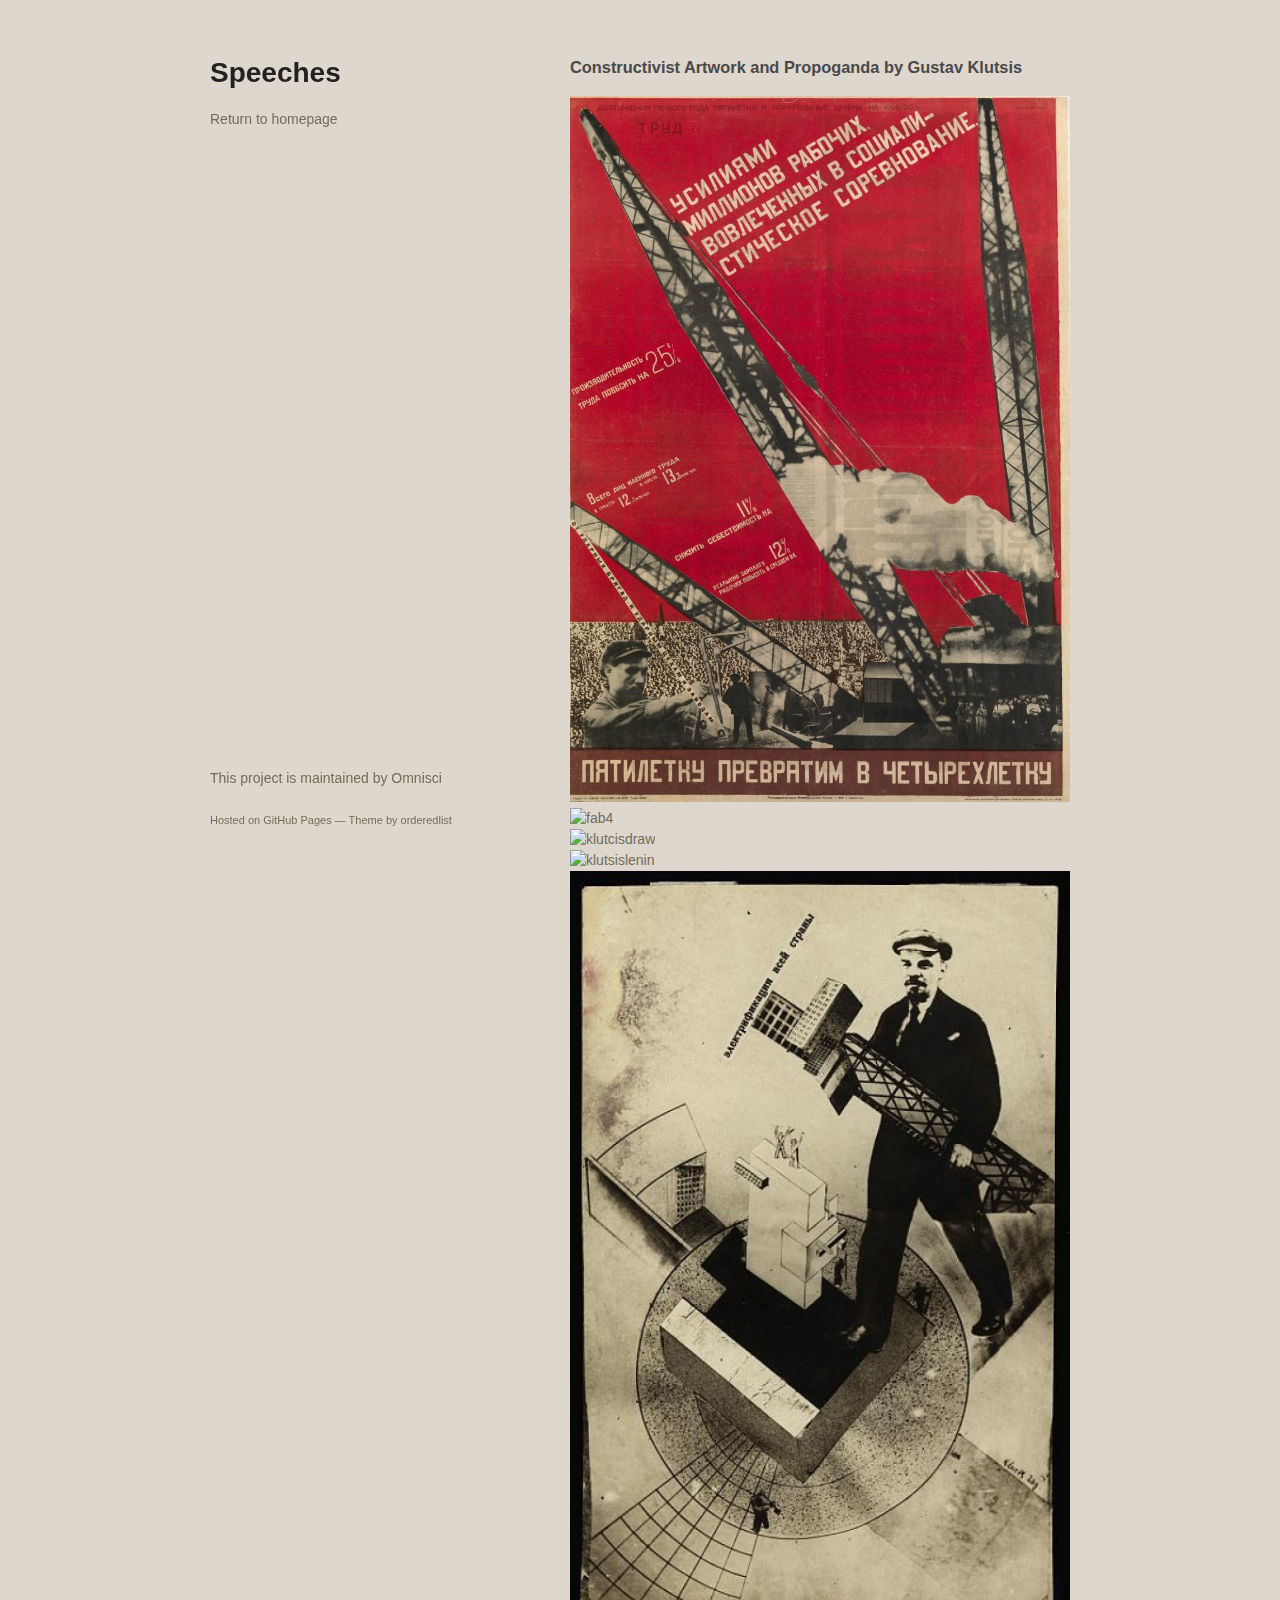
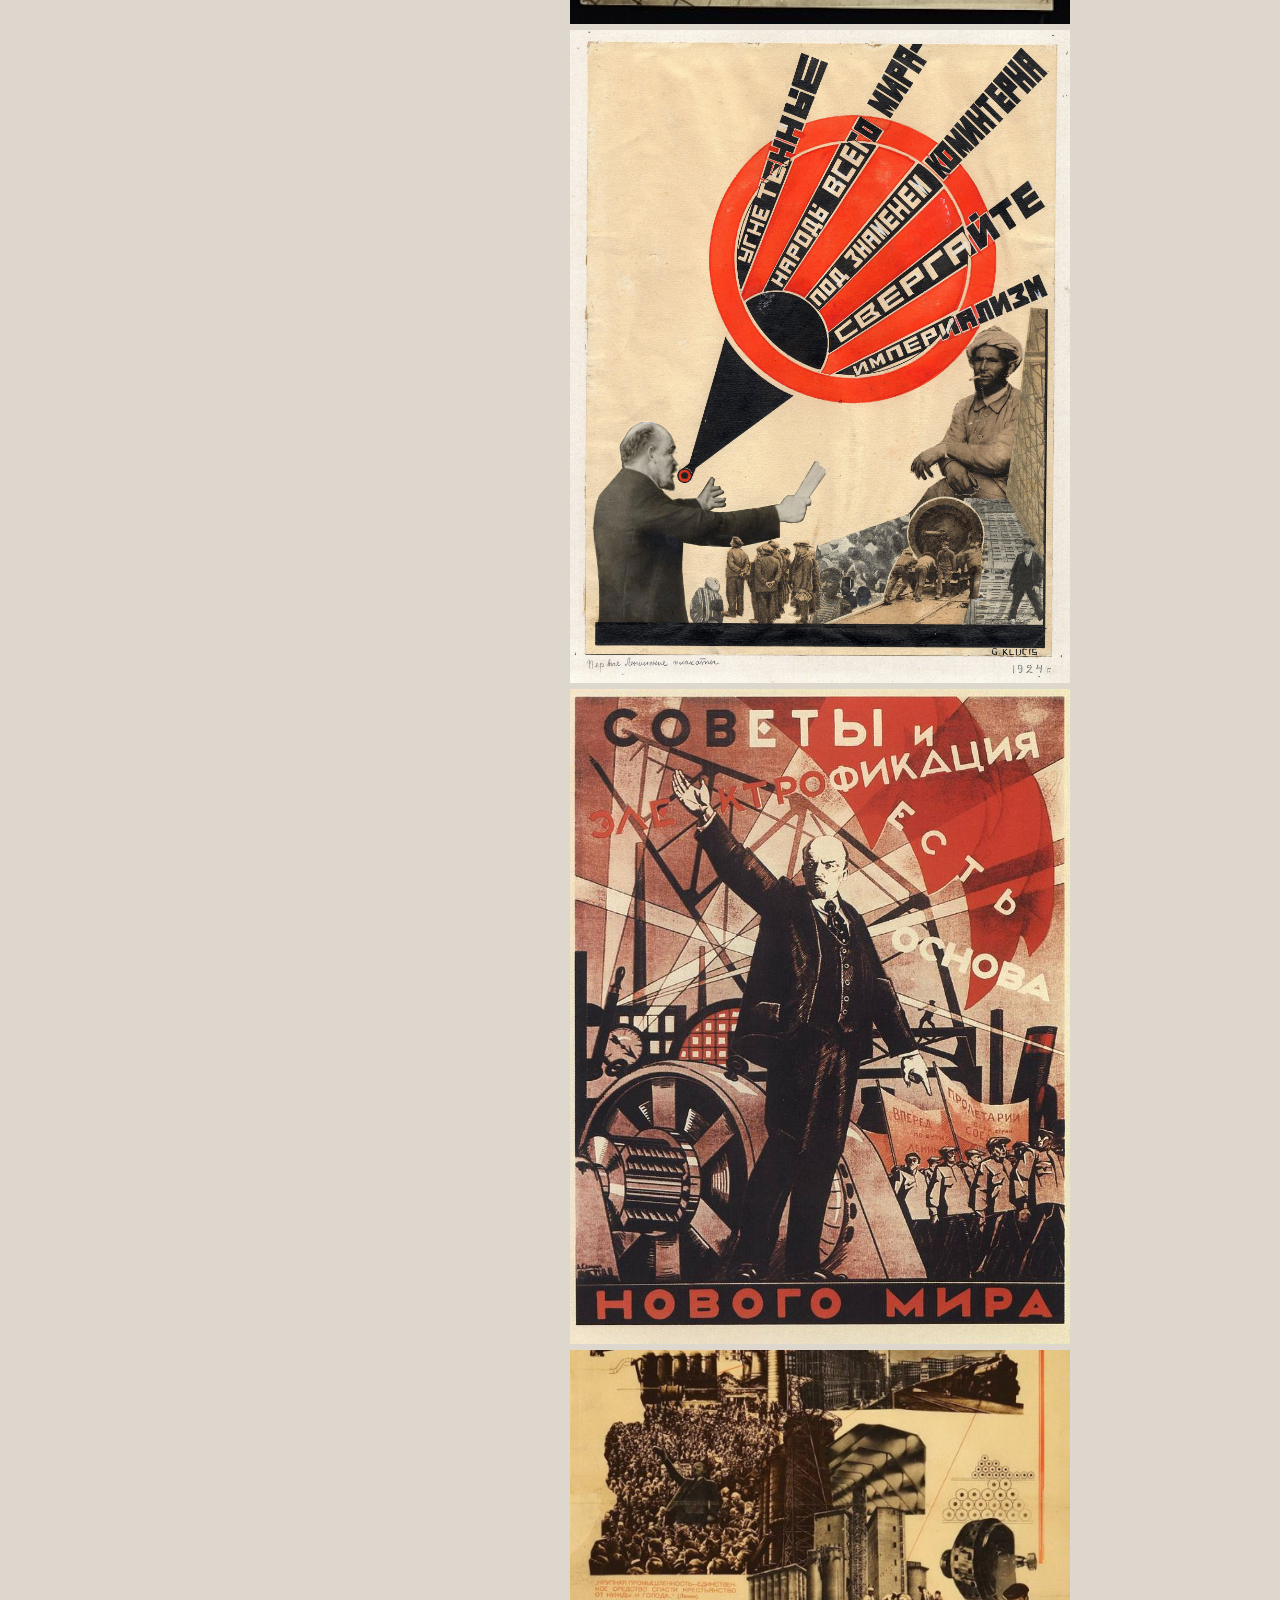
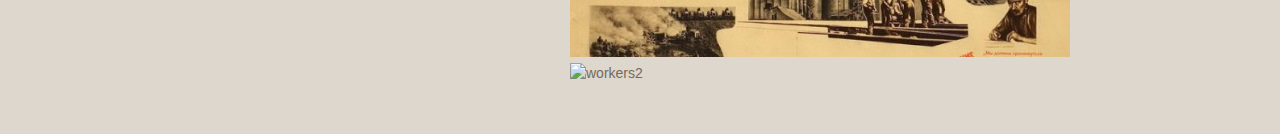
==== art.html @ 89f8061c "Added pictures" ====
<!doctype html>
<html>
  <head>
    <meta charset="utf-8">
    <meta http-equiv="X-UA-Compatible" content="chrome=1">
    <title>Comintern by Omnisci</title>

    <link rel="stylesheet" href="stylesheets/styles.css">
    <link rel="stylesheet" href="stylesheets/github-light.css">
    <meta name="viewport" content="width=device-width">
    <!--[if lt IE 9]>
    <script src="//html5shiv.googlecode.com/svn/trunk/html5.js"></script>
    <![endif]-->
  </head>
  <body>
    <div class="wrapper">
      <header>
        <h1>Speeches</h1>
        <p></p>

        <p class="view"><a href="index.html">Return to homepage</a></p>

      </header>
      <section>
        <h3><p>Constructivist Artwork and Propoganda by Gustav Klutsis</p></h3>
	<img src="artwork/cranes.jpg" alt="cranes"></br>
	<img src="artwork/fab4.jpg" alt="fab4"></br>
	<img src="artwork/klutcisdraw.jpg" alt="klutcisdraw"></br>
	<img src="artwork/klutisislenin.jpg" alt="klutsislenin"></br>
	<img src="artwork/lenincarry.jpg" alt="lenincarry"></br>
	<img src="artwork/leninspeech.jpg" alt="leninspeech.jpg"></br>
	<img src="artwork/leninspeech2.jpg" alt="leninspeech2"></br>
	<img src="artwork/work.jpg" alt="work"></br>
	<img src="artwork/workers2.jpg" alt="workers2"></br>
      </section>
      <footer>
        <p>This project is maintained by <a href="https://github.com/Omnisci">Omnisci</a></p>
        <p><small>Hosted on GitHub Pages &mdash; Theme by <a href="https://github.com/orderedlist">orderedlist</a></small></p>
      </footer>
    </div>
    <script src="javascripts/scale.fix.js"></script>
    
  </body>
</html>
---- stylesheets/styles.css ----
@font-face {
  font-family: 'Noto Sans';
  font-weight: 400;
  font-style: normal;
  src: url('../fonts/Noto-Sans-regular/Noto-Sans-regular.eot');
  src: url('../fonts/Noto-Sans-regular/Noto-Sans-regular.eot?#iefix') format('embedded-opentype'),
       local('Noto Sans'),
       local('Noto-Sans-regular'),
       url('../fonts/Noto-Sans-regular/Noto-Sans-regular.woff2') format('woff2'),
       url('../fonts/Noto-Sans-regular/Noto-Sans-regular.woff') format('woff'),
       url('../fonts/Noto-Sans-regular/Noto-Sans-regular.ttf') format('truetype'),
       url('../fonts/Noto-Sans-regular/Noto-Sans-regular.svg#NotoSans') format('svg');
}

@font-face {
  font-family: 'Noto Sans';
  font-weight: 700;
  font-style: normal;
  src: url('../fonts/Noto-Sans-700/Noto-Sans-700.eot');
  src: url('../fonts/Noto-Sans-700/Noto-Sans-700.eot?#iefix') format('embedded-opentype'),
       local('Noto Sans Bold'),
       local('Noto-Sans-700'),
       url('../fonts/Noto-Sans-700/Noto-Sans-700.woff2') format('woff2'),
       url('../fonts/Noto-Sans-700/Noto-Sans-700.woff') format('woff'),
       url('../fonts/Noto-Sans-700/Noto-Sans-700.ttf') format('truetype'),
       url('../fonts/Noto-Sans-700/Noto-Sans-700.svg#NotoSans') format('svg');
}

@font-face {
  font-family: 'Noto Sans';
  font-weight: 400;
  font-style: italic;
  src: url('../fonts/Noto-Sans-italic/Noto-Sans-italic.eot');
  src: url('../fonts/Noto-Sans-italic/Noto-Sans-italic.eot?#iefix') format('embedded-opentype'),
       local('Noto Sans Italic'),
       local('Noto-Sans-italic'),
       url('../fonts/Noto-Sans-italic/Noto-Sans-italic.woff2') format('woff2'),
       url('../fonts/Noto-Sans-italic/Noto-Sans-italic.woff') format('woff'),
       url('../fonts/Noto-Sans-italic/Noto-Sans-italic.ttf') format('truetype'),
       url('../fonts/Noto-Sans-italic/Noto-Sans-italic.svg#NotoSans') format('svg');
}

@font-face {
  font-family: 'Noto Sans';
  font-weight: 700;
  font-style: italic;
  src: url('../fonts/Noto-Sans-700italic/Noto-Sans-700italic.eot');
  src: url('../fonts/Noto-Sans-700italic/Noto-Sans-700italic.eot?#iefix') format('embedded-opentype'),
       local('Noto Sans Bold Italic'),
       local('Noto-Sans-700italic'),
       url('../fonts/Noto-Sans-700italic/Noto-Sans-700italic.woff2') format('woff2'),
       url('../fonts/Noto-Sans-700italic/Noto-Sans-700italic.woff') format('woff'),
       url('../fonts/Noto-Sans-700italic/Noto-Sans-700italic.ttf') format('truetype'),
       url('../fonts/Noto-Sans-700italic/Noto-Sans-700italic.svg#NotoSans') format('svg');
}

body {
  background-color: #DDD7CE;
  padding:50px;
  font: 14px/1.5 "Noto Sans", "Helvetica Neue", Helvetica, Arial, sans-serif;
  color:#756B59;
  font-weight:0D0707;
}

h1, h2, h3, h4, h5, h6 {
  color:#222;
  margin:0 0 20px;
}

p, ul, ol, table, pre, dl {
  margin:0 0 20px;
}

h1, h2, h3 {
  line-height:1.1;
}

h1 {
  font-size:28px;
}

h2 {
  color:#393939;
}

h3, h4, h5, h6 {
  color:#494949;
}

a {
  color:#756B59;
  text-decoration:none;
}

a:hover {
  color:#7A0C0C;
}

a small {
  font-size:11px;
  color:#777;
  margin-top:-0.3em;
  display:block;
}

a:hover small {
  color:#777;
}

.wrapper {
  width:860px;
  margin:0 auto;
}

blockquote {
  border-left:1px solid #e5e5e5;
  margin:0;
  padding:0 0 0 20px;
  font-style:italic;
}

code, pre {
  font-family:Monaco, Bitstream Vera Sans Mono, Lucida Console, Terminal, Consolas, Liberation Mono, DejaVu Sans Mono, Courier New, monospace;
  color:#333;
  font-size:12px;
}

pre {
  padding:8px 15px;
  background: #f8f8f8;
  border-radius:5px;
  border:1px solid #e5e5e5;
  overflow-x: auto;
}

table {
  width:100%;
  border-collapse:collapse;
}

th, td {
  text-align:left;
  padding:5px 10px;
  border-bottom:1px solid #e5e5e5;
}

dt {
  color:#444;
  font-weight:700;
}

th {
  color:#444;
}

img {
  max-width:100%;
}

header {
  width:270px;
  float:left;
  position:fixed;
  -webkit-font-smoothing:subpixel-antialiased;
}

header ul {
  list-style:none;
  height:40px;
  padding:0;
  background: #f4f4f4;
  border-radius:5px;
  border:1px solid #e0e0e0;
  width:270px;
}

header li {
  width:89px;
  float:left;
  border-right:1px solid #e0e0e0;
  height:40px;
}

header li:first-child a {
  border-radius:5px 0 0 5px;
}

header li:last-child a {
  border-radius:0 5px 5px 0;
}

header ul a {
  line-height:1;
  font-size:11px;
  color:#999;
  display:block;
  text-align:center;
  padding-top:6px;
  height:34px;
}

header ul a:hover {
  color:#999;
}

header ul a:active {
  background-color:#f0f0f0;
}

strong {
  color:#222;
  font-weight:700;
}

header ul li + li + li {
  border-right:none;
  width:89px;
}

header ul a strong {
  font-size:14px;
  display:block;
  color:#222;
}

section {
  width:500px;
  float:right;
  padding-bottom:50px;
}

small {
  font-size:11px;
}

hr {
  border:0;
  background:#e5e5e5;
  height:1px;
  margin:0 0 20px;
}

footer {
  width:270px;
  float:left;
  position:fixed;
  bottom:50px;
  -webkit-font-smoothing:subpixel-antialiased;
}

@media print, screen and (max-width: 960px) {

  div.wrapper {
    width:auto;
    margin:0;
  }

  header, section, footer {
    float:none;
    position:static;
    width:auto;
  }

  header {
    padding-right:320px;
  }

  section {
    border:1px solid #e5e5e5;
    border-width:1px 0;
    padding:20px 0;
    margin:0 0 20px;
  }

  header a small {
    display:inline;
  }

  header ul {
    position:absolute;
    right:50px;
    top:52px;
  }
}

@media print, screen and (max-width: 720px) {
  body {
    word-wrap:break-word;
  }

  header {
    padding:0;
  }

  header ul, header p.view {
    position:static;
  }

  pre, code {
    word-wrap:normal;
  }
}

@media print, screen and (max-width: 480px) {
  body {
    padding:15px;
  }

  header ul {
    width:99%;
  }

  header li, header ul li + li + li {
    width:33%;
  }
}

@media print {
  body {
    padding:0.4in;
    font-size:12pt;
    color:#444;
  }
}
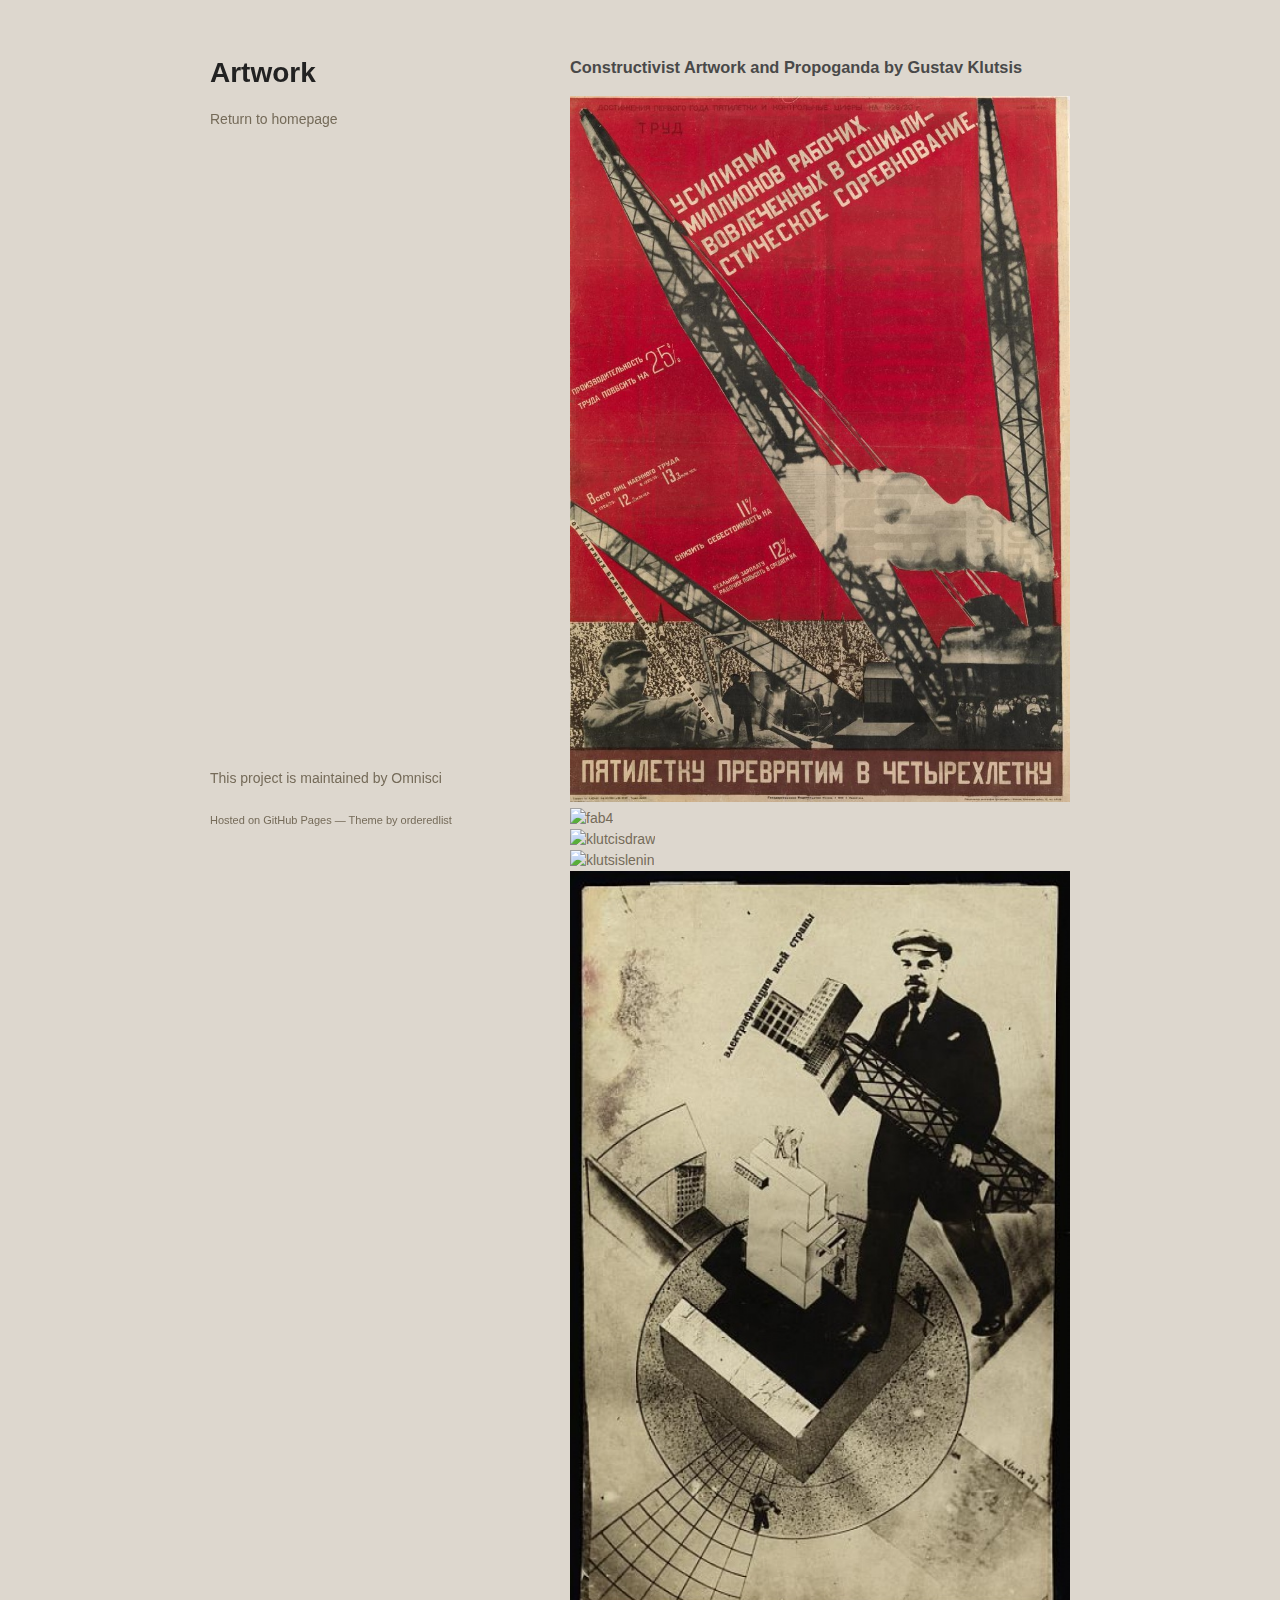
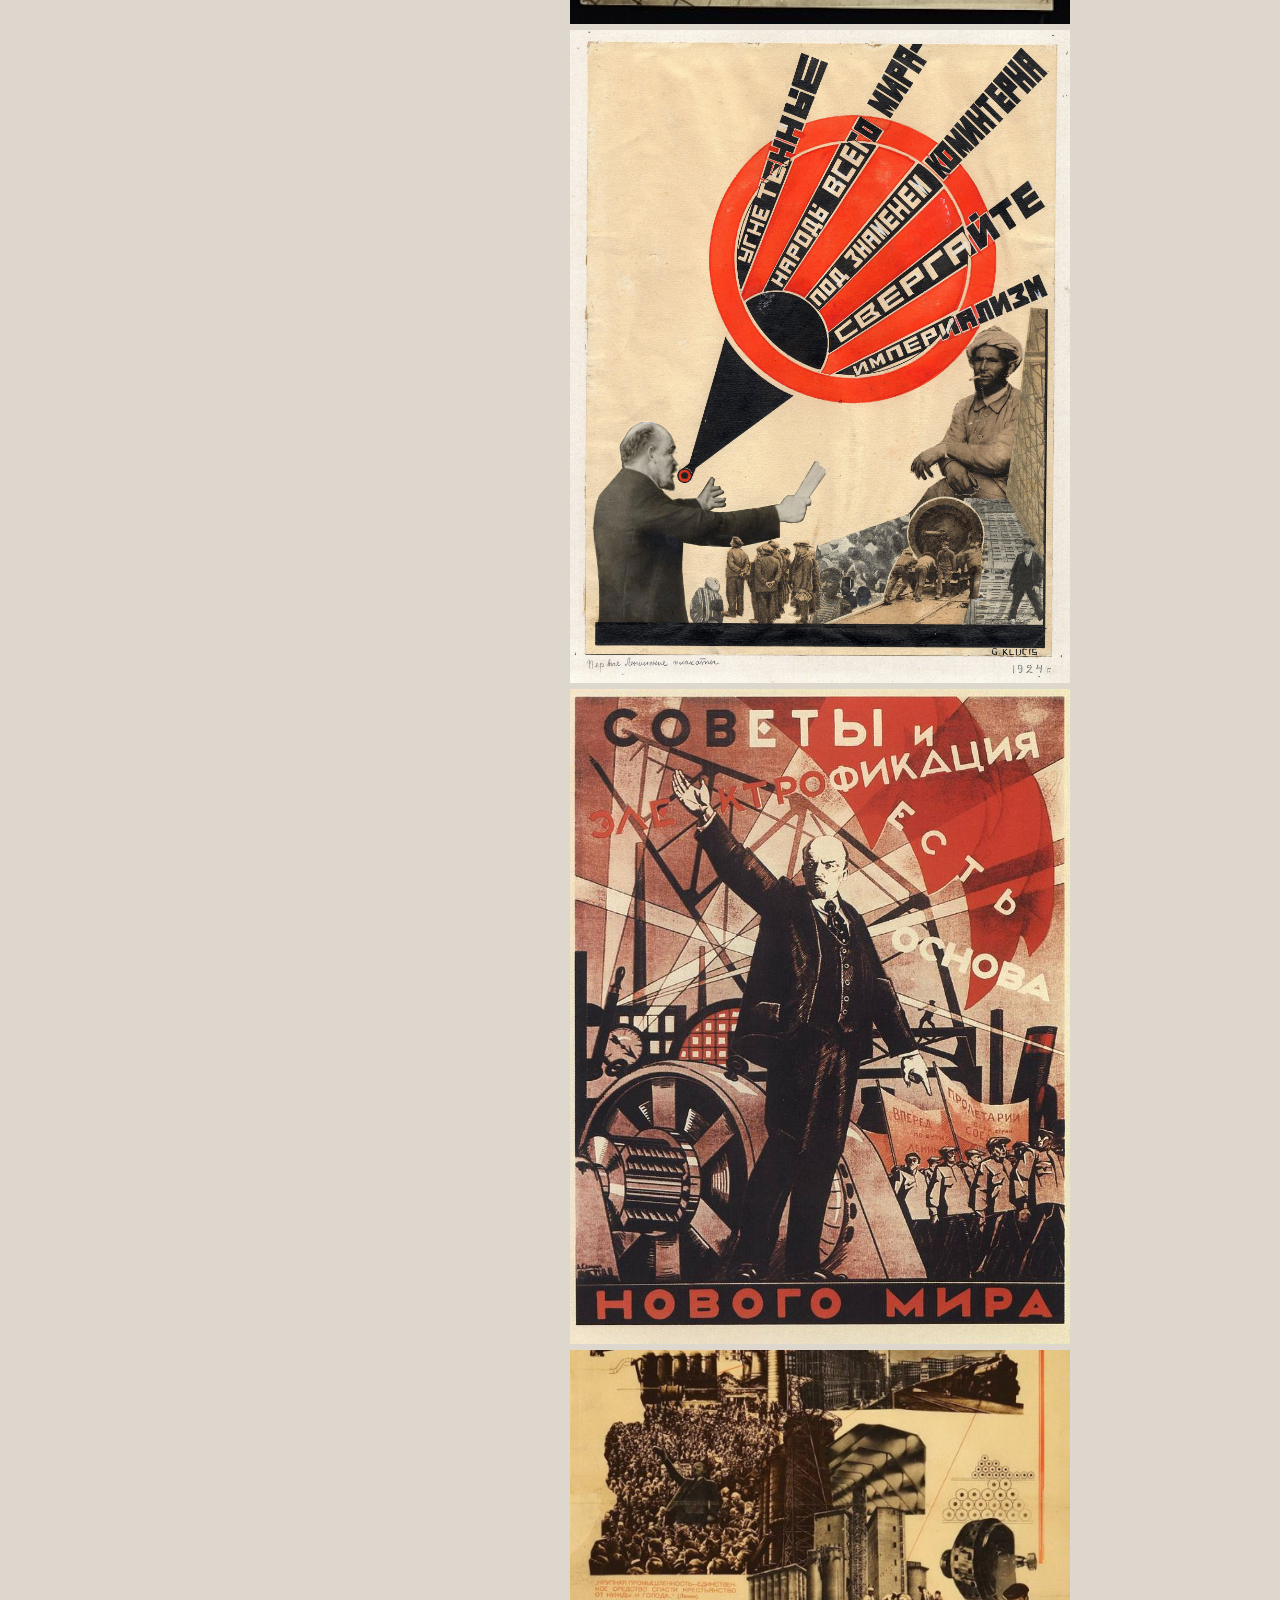
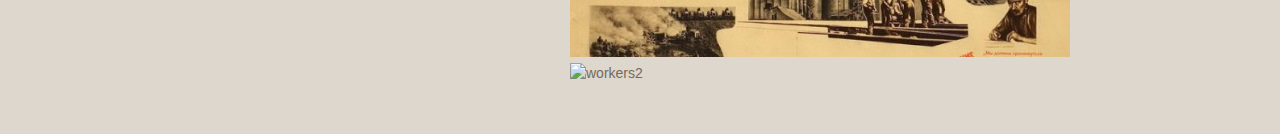
==== commit 4ac64e5b: "tweaking" ====
--- a/art.html
+++ b/art.html
@@ -15,7 +15,7 @@
   <body>
     <div class="wrapper">
       <header>
-        <h1>Speeches</h1>
+        <h1>Artwork</h1>
         <p></p>
 
         <p class="view"><a href="index.html">Return to homepage</a></p>
